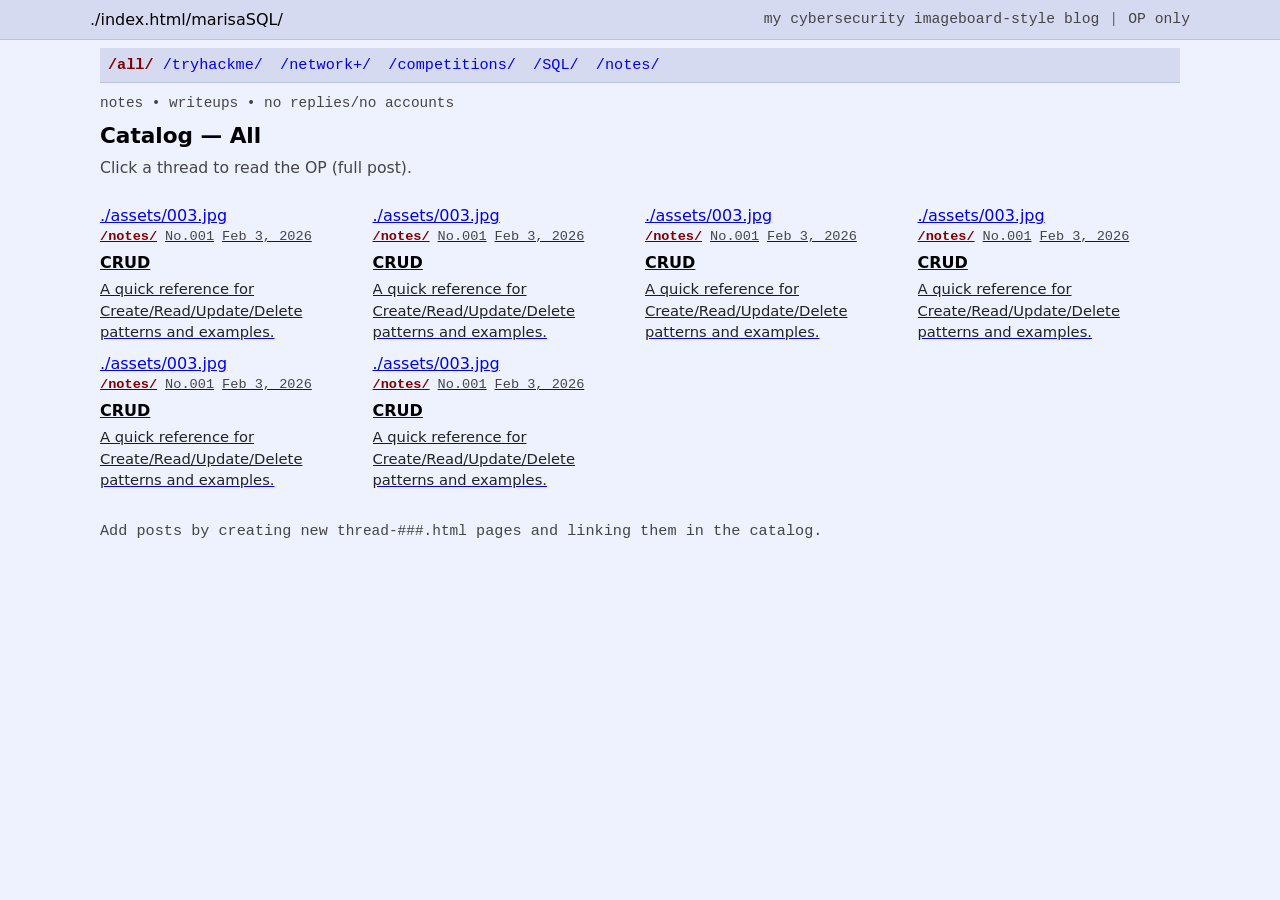
==== docs/index.html @ 268768c4 "Update index.html" ====
<!doctype html>
<html lang="en">
<head>
  <meta charset="utf-8" />
  <meta name="viewport" content="width=device-width, initial-scale=1" />
  <title>/marisaSQL/ — catalog</title>
  <link rel="stylesheet" href="style.css">
</head>

<body>
  <header class="topbar">
    <div class="wrap topbar-inner">
      ./index.html/marisaSQL/</a>
      <nav class="nav">
        <span class="muted">my cybersecurity imageboard-style blog</span>
        <span class="sep">|</span>
        <span class="muted">OP only</span>
      </nav>
    </div>
  </header>

  <main class="wrap">
    <div class="boardbar" aria-label="Boards">
      <span class="current">/all/</span>
      <a>/tryhackme/</a>
      <a>/network+/</a>
      <a>/competitions/</a>
      <a>/SQL/</a>
      <a>/notes/</a>
    </div>

    <section class="hero">
      <p class="kicker">notes • writeups • no replies/no accounts</p>
      <h1>Catalog — All</h1>
      <p class="lede">Click a thread to read the OP (full post).</p>
    </section>

    <section class="catalog" aria-label="Thread catalog">

  <a class="card" href="./iv class="thumb">
      ./assets/003.jpg
    </div>

    <div class="card-body">
      <div class="meta">
        <span class="board">/notes/</span>
        <span>No.001</span>
        <span>Feb 3, 2026</span>
      </div>
      
      <h3>CRUD</h3>
      <p>A quick reference for Create/Read/Update/Delete patterns and examples.</p>
    </div>
  </a>

  <a class="card" href="./iv class="thumb">
      ./assets/003.jpg
    </div>

    <div class="card-body">
      <div class="meta">
        <span class="board">/notes/</span>
        <span>No.001</span>
        <span>Feb 3, 2026</span>
      </div>

      <h3>CRUD</h3>
      <p>A quick reference for Create/Read/Update/Delete patterns and examples.</p>
    </div>
  </a>

  <a class="card" href="./iv class="thumb">
      ./assets/003.jpg
    </div>

    <div class="card-body">
      <div class="meta">
        <span class="board">/notes/</span>
        <span>No.001</span>
        <span>Feb 3, 2026</span>
      </div>

      <h3>CRUD</h3>
      <p>A quick reference for Create/Read/Update/Delete patterns and examples.</p>
    </div>
  </a>

  <a class="card" href="./iv class="thumb">
      ./assets/003.jpg
    </div>

    <div class="card-body">
      <div class="meta">
        <span class="board">/notes/</span>
        <span>No.001</span>
        <span>Feb 3, 2026</span>
      </div>

      <h3>CRUD</h3>
      <p>A quick reference for Create/Read/Update/Delete patterns and examples.</p>
    </div>
  </a>

  <a class="card" href="./iv class="thumb">
      ./assets/003.jpg
    </div>

    <div class="card-body">
      <div class="meta">
        <span class="board">/notes/</span>
        <span>No.001</span>
        <span>Feb 3, 2026</span>
      </div>

      <h3>CRUD</h3>
      <p>A quick reference for Create/Read/Update/Delete patterns and examples.</p>
    </div>
  </a>

  <a class="card" href="./iv class="thumb">
      ./assets/003.jpg
    </div>

    <div class="card-body">
      <div class="meta">
        <span class="board">/notes/</span>
        <span>No.001</span>
        <span>Feb 3, 2026</span>
      </div>

      <h3>CRUD</h3>
      <p>A quick reference for Create/Read/Update/Delete patterns and examples.</p>
    </div>
  </a>

</section>
    <footer class="footer">
      <span class="muted">Add posts by creating new <code>thread-###.html</code> pages and linking them in the catalog.</span>
    </footer>
  </main>
</body>
</html>
---- docs/style.css ----
:root{
  /* classic imageboard-ish palette */
  --bg: #eef2ff;        /* page */
  --bar: #d6daf0;       /* header bar */
  --barLine: #b7c5d9;

  --panel: #f0e0d6;     /* OP box */
  --tile: #f7efe9;      /* catalog tile */
  --line: #d9bfb7;

  --fg: #000;
  --muted: #444;

  --accent: #800000;    /* maroon */
  --link: #0000ee;
  --visited: #551a8b;

  --max: 1100px;
  --r: 2px;
  --thumb: 120px;

  --mono: ui-monospace, SFMono-Regular, Menlo, Monaco, Consolas, "Liberation Mono", monospace;
  --sans: system-ui, -apple-system, Segoe UI, Roboto, Arial, sans-serif;
}

*{ box-sizing: border-box; }

body{
  margin: 0;
  background: var(--bg);
  color: var(--fg);
  font-family: var(--sans);
  line-height: 1.45;
}

.wrap{
  max-width: var(--max);
  margin: 0 auto;
  padding: 0 10px;
}

/* classic links */
a{ color: var(--link); }
a:visited{ color: var(--visited); }
a:hover{ color: var(--accent); }

.muted{ color: var(--muted); }
.sep{ color: #667; }

code{
  font-family: var(--mono);
  font-size: 0.95em;
}

/* ==============
   Top bar
   ============== */
.topbar{
  background: var(--bar);
  border-bottom: 1px solid var(--barLine);
}
.topbar-inner{
  display: flex;
  justify-content: space-between;
  align-items: center;
  padding: 8px 0;
  gap: 10px;
}
.brand{
  font-weight: 800;
  letter-spacing: .5px;
  text-decoration: none;
  color: var(--fg);
}
.nav{
  display: flex;
  gap: 10px;
  align-items: center;
  flex-wrap: wrap;
  font-family: var(--mono);
  font-size: 0.92rem;
}

/* ==============
   Board bar (the “filter”)
   ============== */
.boardbar{
  background: var(--bar);
  border-bottom: 1px solid var(--barLine);
  padding: 6px 8px;
  margin-top: 8px;
  font-family: var(--mono);
  font-size: 0.95rem;
}
.boardbar a{
  text-decoration: none;
  margin-right: 8px;
}
.boardbar .current{
  color: var(--accent);
  font-weight: 700;
}

/* ==============
   Hero (compact)
   ============== */
.hero{
  padding: 10px 0 6px;
}
.kicker{
  font-family: var(--mono);
  font-size: 0.9rem;
  color: var(--muted);
  margin: 0 0 6px;
}
.hero h1{
  font-size: 1.35rem;
  margin: 0 0 6px;
  font-weight: 800;
}
.lede{
  margin: 0 0 8px;
  color: var(--muted);
  font-size: 0.98rem;
}

/* ==============
   Catalog (4 tiles/row desktop)
   ============== */
.catalog{
  padding: 10px 0 20px;
  display: grid;
  gap: 10px;
  grid-template-columns: 1fr; /* mobile default */
}

@media (min-width: 980px){
  .catalog{
    grid-template-columns: repeat(4, minmax(0, 1fr)); /* 4 tiles */
  }
}

@media (min-width: 620px) and (max-width: 979px){
  .catalog{
    grid-template-columns: repeat(2, minmax(0, 1fr)); /* tablet */
  }
}
``

/* thread tile */
.card{
  display: flex;
  gap: 8px;

  background: var(--tile);
  border: 1px solid var(--line);
  border-radius: var(--r);
  padding: 8px;

  text-decoration: none;
  color: var(--fg);
}

.card:hover{
  outline: 1px dashed var(--accent);
  outline-offset: 1px;
}

.thumb{
  width: var(--thumb);
  height: var(--thumb);
  flex: 0 0 auto;
  border: 1px solid var(--line);
  background: #fff;
  display: grid;
  place-items: center;
  overflow: hidden;
}
.thumb img{
  width: 100%;
  height: 100%;
  object-fit: cover;
  display: block;
}

.card-body{ min-width: 0; }

.meta{
  display: flex;
  flex-wrap: wrap;
  gap: 8px;
  align-items: center;
  font-family: var(--mono);
  font-size: 0.85rem;
  color: var(--muted);
  margin-bottom: 4px;
}
.board{
  color: var(--accent);
  font-weight: 700;
}

.card h3{
  margin: 0 0 4px;
  font-size: 1rem;
  font-weight: 800;
  color: var(--fg);

  display: -webkit-box;
  -webkit-line-clamp: 2;
  -webkit-box-orient: vertical;
  overflow: hidden;
}
.card p{
  margin: 0;
  font-size: 0.92rem;
  color: #222;

  display: -webkit-box;
  -webkit-line-clamp: 3;
  -webkit-box-orient: vertical;
  overflow: hidden;
}

/* ==============
   Thread page (OP-only)
   ============== */
.thread{
  padding: 10px 0 28px;
}

.op{
  background: var(--panel);
  border: 1px solid var(--line);
  border-radius: var(--r);
  overflow: hidden;
}

.op-head{
  padding: 10px;
  border-bottom: 1px solid var(--line);
  background: #f2e3da;
}

.op-head .meta{
  margin: 0 0 6px;
}

.op-head h1{
  margin: 0 0 6px;
  font-size: 1.45rem;
  font-weight: 900;
}

.op-head .lede{
  margin: 0;
  color: #222;
}

.op-media{
  padding: 10px;
  border-bottom: 1px solid var(--line);
  background: #fff;
}
.op-media img{
  max-width: 100%;
  height: auto;
  display: block;
  border: 1px solid var(--line);
}

.op-body{
  padding: 10px 12px;
  color: #111;
}
.op-body h2{
  margin: 14px 0 6px;
  font-size: 1.1rem;
}
.op-body p{
  margin: 0 0 10px;
}
.op-body ul{
  margin: 0 0 10px 18px;
}

.footer{
  padding: 10px 0 20px;
  font-family: var(--mono);
  font-size: 0.95rem;
}

.backline{
  margin-top: 10px;
  font-family: var(--mono);
  font-size: 0.95rem;
}

@media (max-width: 520px){
  :root{ --thumb: 96px; }
}
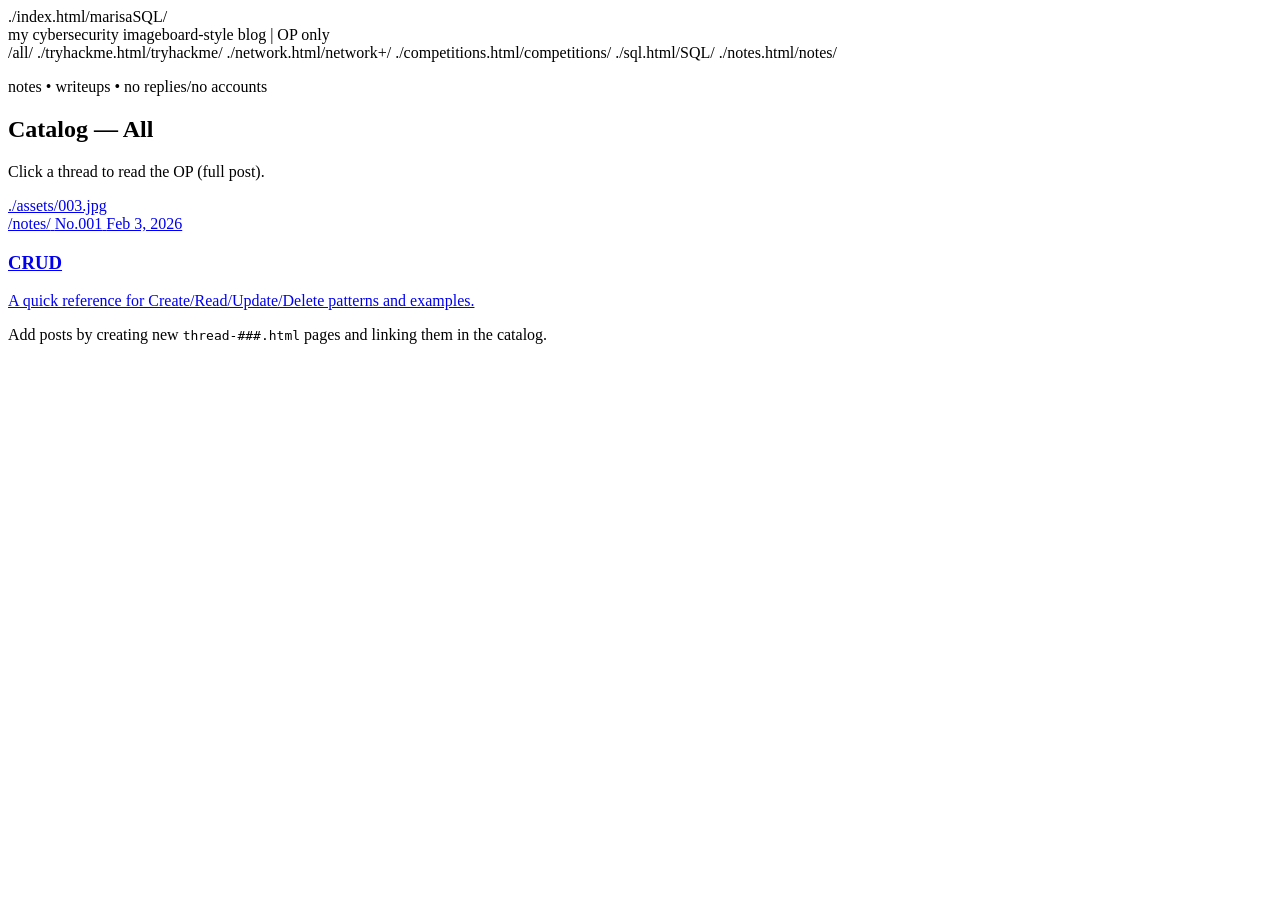
==== commit f06fffe6: "Update index.html" ====
--- a/docs/index.html
+++ b/docs/index.html
@@ -4,13 +4,10 @@
   <meta charset="utf-8" />
   <meta name="viewport" content="width=device-width, initial-scale=1" />
   <title>/marisaSQL/ — catalog</title>
-  <link rel="stylesheet" href="style.css">
-</head>
-
-<body>
-  <header class="topbar">
+  <link rel="stylesheet" href="style.cssass="topbar">
     <div class="wrap topbar-inner">
       ./index.html/marisaSQL/</a>
+
       <nav class="nav">
         <span class="muted">my cybersecurity imageboard-style blog</span>
         <span class="sep">|</span>
@@ -22,11 +19,11 @@
   <main class="wrap">
     <div class="boardbar" aria-label="Boards">
       <span class="current">/all/</span>
-      <a>/tryhackme/</a>
-      <a>/network+/</a>
-      <a>/competitions/</a>
-      <a>/SQL/</a>
-      <a>/notes/</a>
+      ./tryhackme.html/tryhackme/</a>
+      ./network.html/network+/</a>
+      ./competitions.html/competitions/</a>
+      ./sql.html/SQL/</a>
+      ./notes.html/notes/</a>
     </div>
 
     <section class="hero">
@@ -36,106 +33,30 @@
     </section>
 
     <section class="catalog" aria-label="Thread catalog">
+      <!-- CARD 1 -->
+      <a class="card" href="./thread-class="thumb">
+          ./assets/003.jpg
+        </div>
 
-  <a class="card" href="./iv class="thumb">
-      ./assets/003.jpg
-    </div>
+        <div class="card-body">
+          <div class="meta">
+            <span class="board">/notes/</span>
+            <span>No.001</span>
+            <span>Feb 3, 2026</span>
+          </div>
 
-    <div class="card-body">
-      <div class="meta">
-        <span class="board">/notes/</span>
-        <span>No.001</span>
-        <span>Feb 3, 2026</span>
-      </div>
-      
-      <h3>CRUD</h3>
-      <p>A quick reference for Create/Read/Update/Delete patterns and examples.</p>
-    </div>
-  </a>
+          <h3>CRUD</h3>
+          <p>A quick reference for Create/Read/Update/Delete patterns and examples.</p>
+        </div>
+      </a>
 
-  <a class="card" href="./iv class="thumb">
-      ./assets/003.jpg
-    </div>
+      <!-- Add more <a class="card" ...> blocks here -->
+    </section>
 
-    <div class="card-body">
-      <div class="meta">
-        <span class="board">/notes/</span>
-        <span>No.001</span>
-        <span>Feb 3, 2026</span>
-      </div>
-
-      <h3>CRUD</h3>
-      <p>A quick reference for Create/Read/Update/Delete patterns and examples.</p>
-    </div>
-  </a>
-
-  <a class="card" href="./iv class="thumb">
-      ./assets/003.jpg
-    </div>
-
-    <div class="card-body">
-      <div class="meta">
-        <span class="board">/notes/</span>
-        <span>No.001</span>
-        <span>Feb 3, 2026</span>
-      </div>
-
-      <h3>CRUD</h3>
-      <p>A quick reference for Create/Read/Update/Delete patterns and examples.</p>
-    </div>
-  </a>
-
-  <a class="card" href="./iv class="thumb">
-      ./assets/003.jpg
-    </div>
-
-    <div class="card-body">
-      <div class="meta">
-        <span class="board">/notes/</span>
-        <span>No.001</span>
-        <span>Feb 3, 2026</span>
-      </div>
-
-      <h3>CRUD</h3>
-      <p>A quick reference for Create/Read/Update/Delete patterns and examples.</p>
-    </div>
-  </a>
-
-  <a class="card" href="./iv class="thumb">
-      ./assets/003.jpg
-    </div>
-
-    <div class="card-body">
-      <div class="meta">
-        <span class="board">/notes/</span>
-        <span>No.001</span>
-        <span>Feb 3, 2026</span>
-      </div>
-
-      <h3>CRUD</h3>
-      <p>A quick reference for Create/Read/Update/Delete patterns and examples.</p>
-    </div>
-  </a>
-
-  <a class="card" href="./iv class="thumb">
-      ./assets/003.jpg
-    </div>
-
-    <div class="card-body">
-      <div class="meta">
-        <span class="board">/notes/</span>
-        <span>No.001</span>
-        <span>Feb 3, 2026</span>
-      </div>
-
-      <h3>CRUD</h3>
-      <p>A quick reference for Create/Read/Update/Delete patterns and examples.</p>
-    </div>
-  </a>
-
-</section>
     <footer class="footer">
-      <span class="muted">Add posts by creating new <code>thread-###.html</code> pages and linking them in the catalog.</span>
+      <span class="muted">
+        Add posts by creating new <code>thread-###.html</code> pages and linking them in the catalog.
+      </span>
     </footer>
   </main>
 </body>
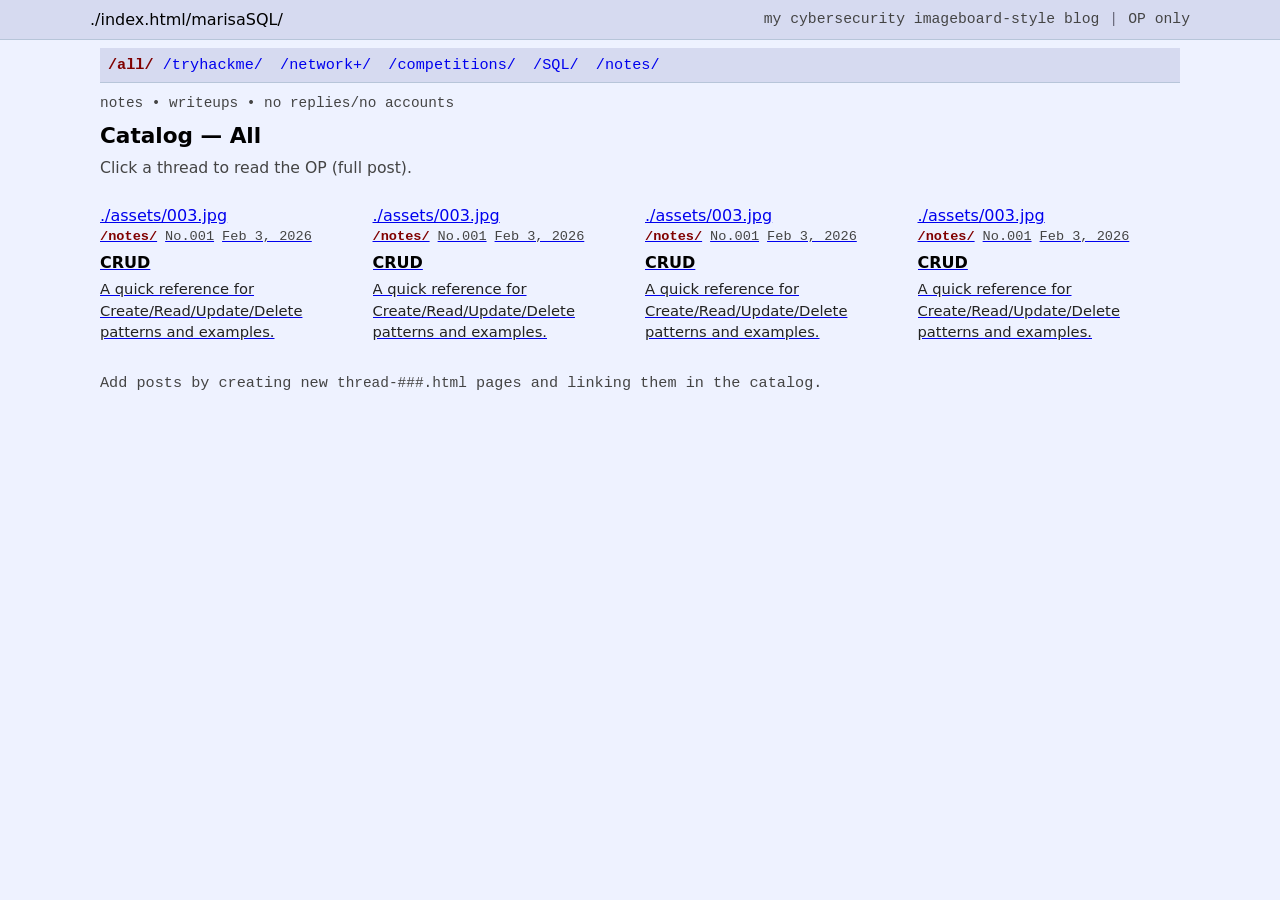
==== commit 77272681: "Update index.html" ====
--- a/docs/index.html
+++ b/docs/index.html
@@ -4,10 +4,13 @@
   <meta charset="utf-8" />
   <meta name="viewport" content="width=device-width, initial-scale=1" />
   <title>/marisaSQL/ — catalog</title>
-  <link rel="stylesheet" href="style.cssass="topbar">
+  <link rel="stylesheet" href="style.css">
+</head>
+
+<body>
+  <header class="topbar">
     <div class="wrap topbar-inner">
       ./index.html/marisaSQL/</a>
-
       <nav class="nav">
         <span class="muted">my cybersecurity imageboard-style blog</span>
         <span class="sep">|</span>
@@ -19,11 +22,11 @@
   <main class="wrap">
     <div class="boardbar" aria-label="Boards">
       <span class="current">/all/</span>
-      ./tryhackme.html/tryhackme/</a>
-      ./network.html/network+/</a>
-      ./competitions.html/competitions/</a>
-      ./sql.html/SQL/</a>
-      ./notes.html/notes/</a>
+      <a>/tryhackme/</a>
+      <a>/network+/</a>
+      <a>/competitions/</a>
+      <a>/SQL/</a>
+      <a>/notes/</a>
     </div>
 
     <section class="hero">
@@ -33,30 +36,77 @@
     </section>
 
     <section class="catalog" aria-label="Thread catalog">
-      <!-- CARD 1 -->
-      <a class="card" href="./thread-class="thumb">
-          ./assets/003.jpg
-        </div>
 
-        <div class="card-body">
-          <div class="meta">
-            <span class="board">/notes/</span>
-            <span>No.001</span>
-            <span>Feb 3, 2026</span>
-          </div>
+  <a class="card" href="./iv class="thumb">
+      ./assets/003.jpg
+    </div>
 
-          <h3>CRUD</h3>
-          <p>A quick reference for Create/Read/Update/Delete patterns and examples.</p>
-        </div>
-      </a>
+    <div class="card-body">
+      <div class="meta">
+        <span class="board">/notes/</span>
+        <span>No.001</span>
+        <span>Feb 3, 2026</span>
+      </div>
 
-      <!-- Add more <a class="card" ...> blocks here -->
-    </section>
+      <h3>CRUD</h3>
+      <p>A quick reference for Create/Read/Update/Delete patterns and examples.</p>
+    </div>
+  </a>
 
+  <!-- Copy/paste more cards here -->
+  <a class="card" href="./iv class="thumb">
+      ./assets/003.jpg
+    </div>
+
+    <div class="card-body">
+      <div class="meta">
+        <span class="board">/notes/</span>
+        <span>No.001</span>
+        <span>Feb 3, 2026</span>
+      </div>
+
+      <h3>CRUD</h3>
+      <p>A quick reference for Create/Read/Update/Delete patterns and examples.</p>
+    </div>
+  </a>
+
+  <a class="card" href="./iv class="thumb">
+      ./assets/003.jpg
+    </div>
+
+    <div class="card-body">
+      <div class="meta">
+        <span class="board">/notes/</span>
+        <span>No.001</span>
+        <span>Feb 3, 2026</span>
+      </div>
+
+      <h3>CRUD</h3>
+      <p>A quick reference for Create/Read/Update/Delete patterns and examples.</p>
+    </div>
+  </a>
+
+  <a class="card" href="./iv class="thumb">
+      ./assets/003.jpg
+    </div>
+
+    <div class="card-body">
+      <div class="meta">
+        <span class="board">/notes/</span>
+        <span>No.001</span>
+        <span>Feb 3, 2026</span>
+      </div>
+
+      <h3>CRUD</h3>
+      <p>A quick reference for Create/Read/Update/Delete patterns and examples.</p>
+    </div>
+  </a>
+
+  
+
+</section>
     <footer class="footer">
-      <span class="muted">
-        Add posts by creating new <code>thread-###.html</code> pages and linking them in the catalog.
-      </span>
+      <span class="muted">Add posts by creating new <code>thread-###.html</code> pages and linking them in the catalog.</span>
     </footer>
   </main>
 </body>
--- a/docs/style.css
+++ b/docs/style.css
@@ -0,0 +1,301 @@
+:root{
+  /* classic imageboard-ish palette */
+  --bg: #eef2ff;        /* page */
+  --bar: #d6daf0;       /* header bar */
+  --barLine: #b7c5d9;
+
+  --panel: #f0e0d6;     /* OP box */
+  --tile: #f7efe9;      /* catalog tile */
+  --line: #d9bfb7;
+
+  --fg: #000;
+  --muted: #444;
+
+  --accent: #800000;    /* maroon */
+  --link: #0000ee;
+  --visited: #551a8b;
+
+  --max: 1100px;
+  --r: 2px;
+  --thumb: 120px;
+
+  --mono: ui-monospace, SFMono-Regular, Menlo, Monaco, Consolas, "Liberation Mono", monospace;
+  --sans: system-ui, -apple-system, Segoe UI, Roboto, Arial, sans-serif;
+}
+
+*{ box-sizing: border-box; }
+
+body{
+  margin: 0;
+  background: var(--bg);
+  color: var(--fg);
+  font-family: var(--sans);
+  line-height: 1.45;
+}
+
+.wrap{
+  max-width: var(--max);
+  margin: 0 auto;
+  padding: 0 10px;
+}
+
+/* classic links */
+a{ color: var(--link); }
+a:visited{ color: var(--visited); }
+a:hover{ color: var(--accent); }
+
+.muted{ color: var(--muted); }
+.sep{ color: #667; }
+
+code{
+  font-family: var(--mono);
+  font-size: 0.95em;
+}
+
+/* ==============
+   Top bar
+   ============== */
+.topbar{
+  background: var(--bar);
+  border-bottom: 1px solid var(--barLine);
+}
+.topbar-inner{
+  display: flex;
+  justify-content: space-between;
+  align-items: center;
+  padding: 8px 0;
+  gap: 10px;
+}
+.brand{
+  font-weight: 800;
+  letter-spacing: .5px;
+  text-decoration: none;
+  color: var(--fg);
+}
+.nav{
+  display: flex;
+  gap: 10px;
+  align-items: center;
+  flex-wrap: wrap;
+  font-family: var(--mono);
+  font-size: 0.92rem;
+}
+
+/* ==============
+   Board bar (the “filter”)
+   ============== */
+.boardbar{
+  background: var(--bar);
+  border-bottom: 1px solid var(--barLine);
+  padding: 6px 8px;
+  margin-top: 8px;
+  font-family: var(--mono);
+  font-size: 0.95rem;
+}
+.boardbar a{
+  text-decoration: none;
+  margin-right: 8px;
+}
+.boardbar .current{
+  color: var(--accent);
+  font-weight: 700;
+}
+
+/* ==============
+   Hero (compact)
+   ============== */
+.hero{
+  padding: 10px 0 6px;
+}
+.kicker{
+  font-family: var(--mono);
+  font-size: 0.9rem;
+  color: var(--muted);
+  margin: 0 0 6px;
+}
+.hero h1{
+  font-size: 1.35rem;
+  margin: 0 0 6px;
+  font-weight: 800;
+}
+.lede{
+  margin: 0 0 8px;
+  color: var(--muted);
+  font-size: 0.98rem;
+}
+
+/* ==============
+   Catalog (4 tiles/row desktop)
+   ============== */
+.catalog{
+  padding: 10px 0 20px;
+  display: grid;
+  gap: 10px;
+  grid-template-columns: 1fr; /* mobile default */
+}
+
+@media (min-width: 980px){
+  .catalog{
+    grid-template-columns: repeat(4, minmax(0, 1fr)); /* 4 tiles */
+  }
+}
+
+@media (min-width: 620px) and (max-width: 979px){
+  .catalog{
+    grid-template-columns: repeat(2, minmax(0, 1fr)); /* tablet */
+  }
+}
+``
+
+/* thread tile */
+.card{
+  display: flex;
+  gap: 8px;
+
+  background: var(--tile);
+  border: 1px solid var(--line);
+  border-radius: var(--r);
+  padding: 8px;
+
+  text-decoration: none;
+  color: var(--fg);
+}
+
+.card:hover{
+  outline: 1px dashed var(--accent);
+  outline-offset: 1px;
+}
+
+.thumb{
+  width: var(--thumb);
+  height: var(--thumb);
+  flex: 0 0 auto;
+  border: 1px solid var(--line);
+  background: #fff;
+  display: grid;
+  place-items: center;
+  overflow: hidden;
+}
+.thumb img{
+  width: 100%;
+  height: 100%;
+  object-fit: cover;
+  display: block;
+}
+
+.card-body{ min-width: 0; }
+
+.meta{
+  display: flex;
+  flex-wrap: wrap;
+  gap: 8px;
+  align-items: center;
+  font-family: var(--mono);
+  font-size: 0.85rem;
+  color: var(--muted);
+  margin-bottom: 4px;
+}
+.board{
+  color: var(--accent);
+  font-weight: 700;
+}
+
+.card h3{
+  margin: 0 0 4px;
+  font-size: 1rem;
+  font-weight: 800;
+  color: var(--fg);
+
+  display: -webkit-box;
+  -webkit-line-clamp: 2;
+  -webkit-box-orient: vertical;
+  overflow: hidden;
+}
+.card p{
+  margin: 0;
+  font-size: 0.92rem;
+  color: #222;
+
+  display: -webkit-box;
+  -webkit-line-clamp: 3;
+  -webkit-box-orient: vertical;
+  overflow: hidden;
+}
+
+/* ==============
+   Thread page (OP-only)
+   ============== */
+.thread{
+  padding: 10px 0 28px;
+}
+
+.op{
+  background: var(--panel);
+  border: 1px solid var(--line);
+  border-radius: var(--r);
+  overflow: hidden;
+}
+
+.op-head{
+  padding: 10px;
+  border-bottom: 1px solid var(--line);
+  background: #f2e3da;
+}
+
+.op-head .meta{
+  margin: 0 0 6px;
+}
+
+.op-head h1{
+  margin: 0 0 6px;
+  font-size: 1.45rem;
+  font-weight: 900;
+}
+
+.op-head .lede{
+  margin: 0;
+  color: #222;
+}
+
+.op-media{
+  padding: 10px;
+  border-bottom: 1px solid var(--line);
+  background: #fff;
+}
+.op-media img{
+  max-width: 100%;
+  height: auto;
+  display: block;
+  border: 1px solid var(--line);
+}
+
+.op-body{
+  padding: 10px 12px;
+  color: #111;
+}
+.op-body h2{
+  margin: 14px 0 6px;
+  font-size: 1.1rem;
+}
+.op-body p{
+  margin: 0 0 10px;
+}
+.op-body ul{
+  margin: 0 0 10px 18px;
+}
+
+.footer{
+  padding: 10px 0 20px;
+  font-family: var(--mono);
+  font-size: 0.95rem;
+}
+
+.backline{
+  margin-top: 10px;
+  font-family: var(--mono);
+  font-size: 0.95rem;
+}
+
+@media (max-width: 520px){
+  :root{ --thumb: 96px; }
+}
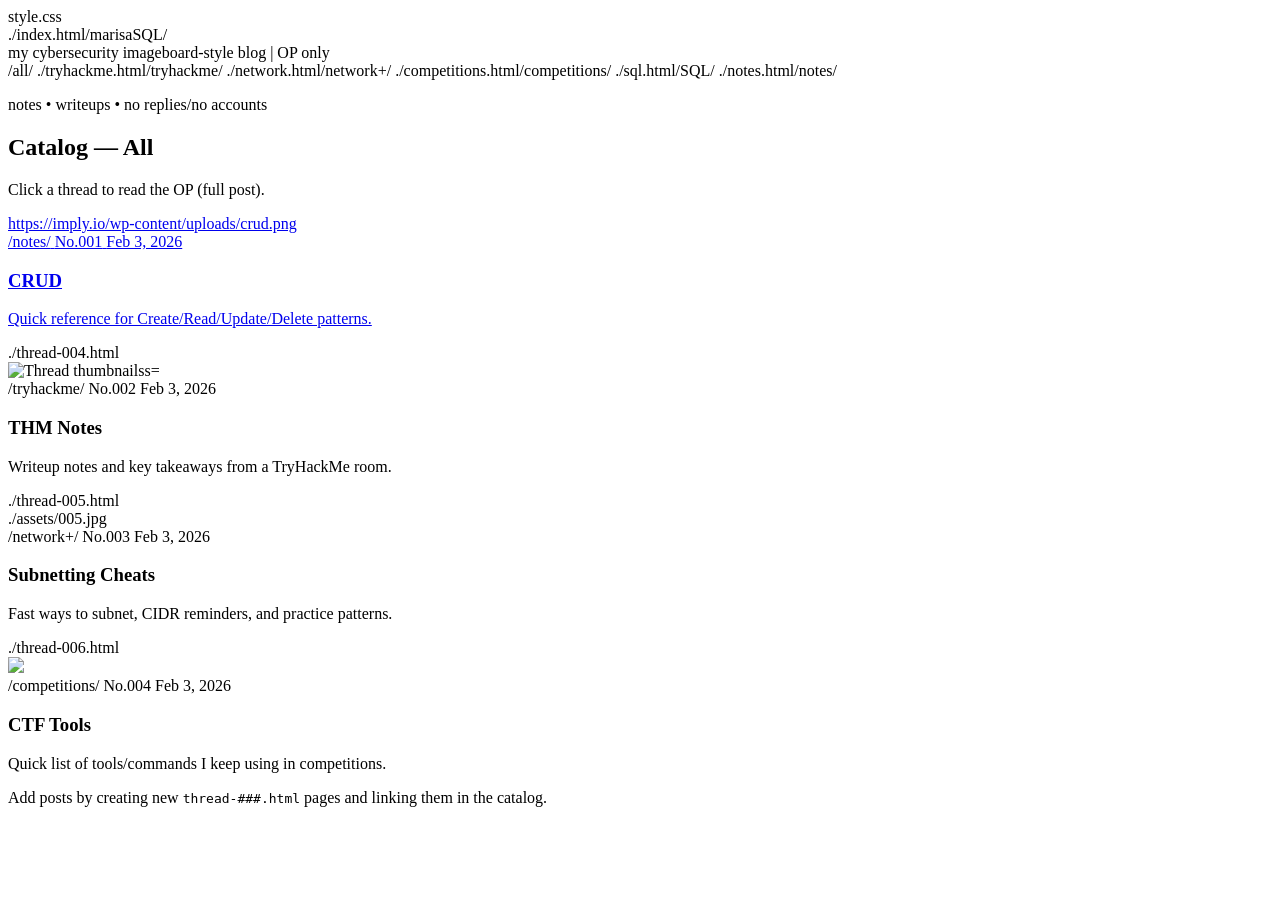
==== commit 64f9a271: "Update index.html" ====
--- a/docs/index.html
+++ b/docs/index.html
@@ -4,13 +4,15 @@
   <meta charset="utf-8" />
   <meta name="viewport" content="width=device-width, initial-scale=1" />
   <title>/marisaSQL/ — catalog</title>
-  <link rel="stylesheet" href="style.css">
+  style.css
 </head>
 
 <body>
+  <!-- Top header bar -->
   <header class="topbar">
     <div class="wrap topbar-inner">
       ./index.html/marisaSQL/</a>
+
       <nav class="nav">
         <span class="muted">my cybersecurity imageboard-style blog</span>
         <span class="sep">|</span>
@@ -20,93 +22,100 @@
   </header>
 
   <main class="wrap">
+    <!-- Board filter bar -->
     <div class="boardbar" aria-label="Boards">
       <span class="current">/all/</span>
-      <a>/tryhackme/</a>
-      <a>/network+/</a>
-      <a>/competitions/</a>
-      <a>/SQL/</a>
-      <a>/notes/</a>
+      <!-- Update these hrefs to match your actual filenames -->
+      ./tryhackme.html/tryhackme/</a>
+      ./network.html/network+/</a>
+      ./competitions.html/competitions/</a>
+      ./sql.html/SQL/</a>
+      ./notes.html/notes/</a>
     </div>
 
+    <!-- Page intro -->
     <section class="hero">
       <p class="kicker">notes • writeups • no replies/no accounts</p>
       <h1>Catalog — All</h1>
       <p class="lede">Click a thread to read the OP (full post).</p>
     </section>
 
+    <!-- Catalog grid -->
     <section class="catalog" aria-label="Thread catalog">
 
-  <a class="card" href="./iv class="thumb">
-      ./assets/003.jpg
-    </div>
+      <!-- CARD 1 -->
+      <a class="card" href="./thread-003ss="thumb">
+          https://imply.io/wp-content/uploads/crud.png
+        </div>
 
-    <div class="card-body">
-      <div class="meta">
-        <span class="board">/notes/</span>
-        <span>No.001</span>
-        <span>Feb 3, 2026</span>
-      </div>
+        <div class="card-body">
+          <div class="meta">
+            <span class="board">/notes/</span>
+            <span>No.001</span>
+            <span>Feb 3, 2026</span>
+          </div>
 
-      <h3>CRUD</h3>
-      <p>A quick reference for Create/Read/Update/Delete patterns and examples.</p>
-    </div>
-  </a>
+          <h3>CRUD</h3>
+          <p>Quick reference for Create/Read/Update/Delete patterns.</p>
+        </div>
+      </a>
 
-  <!-- Copy/paste more cards here -->
-  <a class="card" href="./iv class="thumb">
-      ./assets/003.jpg
-    </div>
+      <!-- CARD 2 (example placeholder) -->
+      ./thread-004.html
+        <div class="thumb">
+          <img src="./assets/004.jpg" alt="Thread thumbnailss="card-body">
+          <div class="meta">
+            <span class="board">/tryhackme/</span>
+            <span>No.002</span>
+            <span>Feb 3, 2026</span>
+          </div>
 
-    <div class="card-body">
-      <div class="meta">
-        <span class="board">/notes/</span>
-        <span>No.001</span>
-        <span>Feb 3, 2026</span>
-      </div>
+          <h3>THM Notes</h3>
+          <p>Writeup notes and key takeaways from a TryHackMe room.</p>
+        </div>
+      </a>
 
-      <h3>CRUD</h3>
-      <p>A quick reference for Create/Read/Update/Delete patterns and examples.</p>
-    </div>
-  </a>
+      <!-- CARD 3 (example placeholder) -->
+      ./thread-005.html
+        <div class="thumb">
+          ./assets/005.jpg
+        </div>
 
-  <a class="card" href="./iv class="thumb">
-      ./assets/003.jpg
-    </div>
+        <div class="card-body">
+          <div class="meta">
+            <span class="board">/network+/</span>
+            <span>No.003</span>
+            <span>Feb 3, 2026</span>
+          </div>
 
-    <div class="card-body">
-      <div class="meta">
-        <span class="board">/notes/</span>
-        <span>No.001</span>
-        <span>Feb 3, 2026</span>
-      </div>
+          <h3>Subnetting Cheats</h3>
+          <p>Fast ways to subnet, CIDR reminders, and practice patterns.</p>
+        </div>
+      </a>
 
-      <h3>CRUD</h3>
-      <p>A quick reference for Create/Read/Update/Delete patterns and examples.</p>
-    </div>
-  </a>
+      <!-- CARD 4 (example placeholder) -->
+      ./thread-006.html
+        <div class="thumb">
+          <img src="./assets/006.jpg/div>
 
-  <a class="card" href="./iv class="thumb">
-      ./assets/003.jpg
-    </div>
+        <div class="card-body">
+          <div class="meta">
+            <span class="board">/competitions/</span>
+            <span>No.004</span>
+            <span>Feb 3, 2026</span>
+          </div>
 
-    <div class="card-body">
-      <div class="meta">
-        <span class="board">/notes/</span>
-        <span>No.001</span>
-        <span>Feb 3, 2026</span>
-      </div>
+          <h3>CTF Tools</h3>
+          <p>Quick list of tools/commands I keep using in competitions.</p>
+        </div>
+      </a>
 
-      <h3>CRUD</h3>
-      <p>A quick reference for Create/Read/Update/Delete patterns and examples.</p>
-    </div>
-  </a>
+    </section>
 
-  
-
-</section>
     <footer class="footer">
-      <span class="muted">Add posts by creating new <code>thread-###.html</code> pages and linking them in the catalog.</span>
+      <span class="muted">
+        Add posts by creating new <code>thread-###.html</code> pages and linking them in the catalog.
+      </span>
     </footer>
   </main>
 </body>
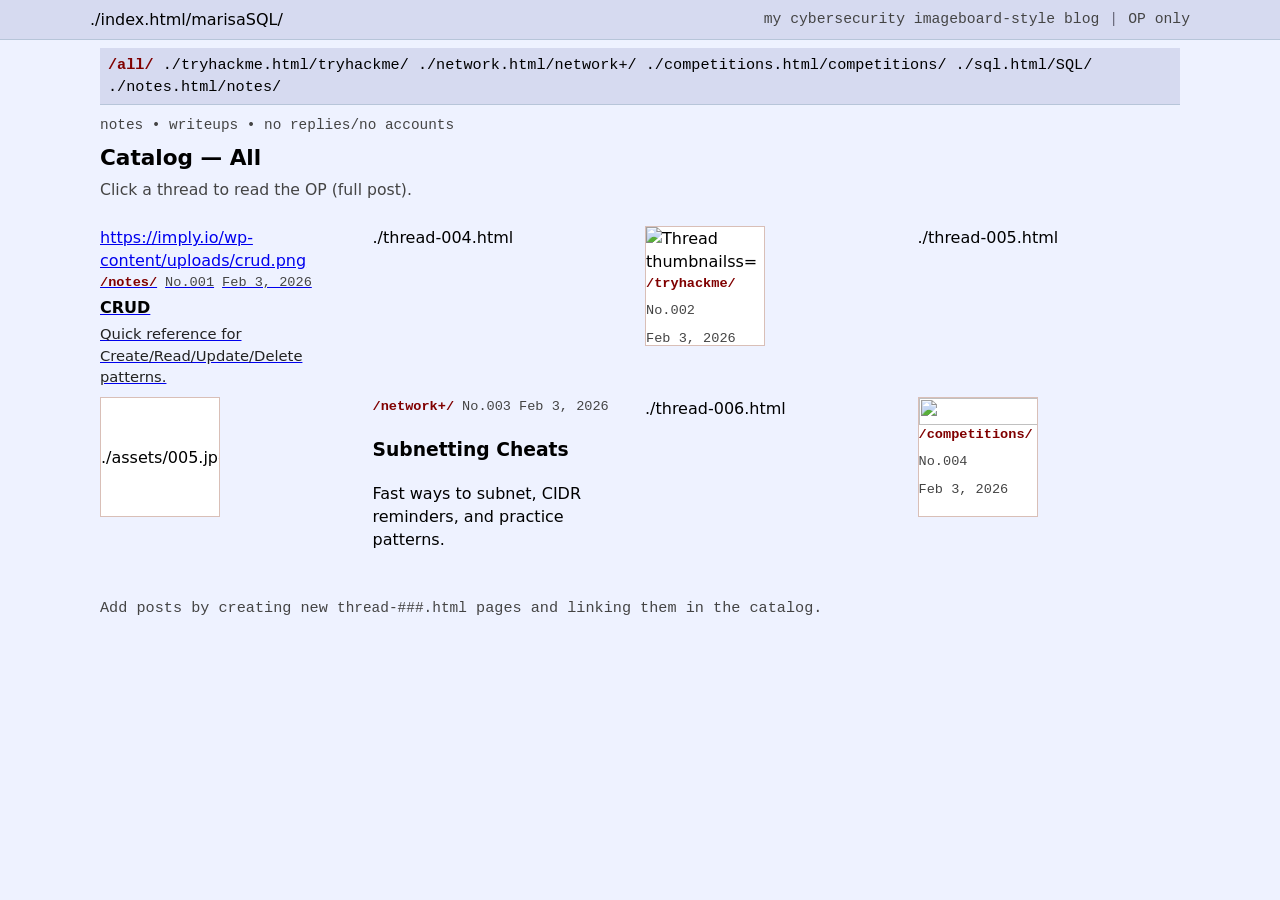
==== commit 2355a378: "Update index.html" ====
--- a/docs/index.html
+++ b/docs/index.html
@@ -4,7 +4,7 @@
   <meta charset="utf-8" />
   <meta name="viewport" content="width=device-width, initial-scale=1" />
   <title>/marisaSQL/ — catalog</title>
-  style.css
+  <link rel="stylesheet" href="style.css">
 </head>
 
 <body>
--- a/docs/style.css
+++ b/docs/style.css
@@ -0,0 +1,301 @@
+:root{
+  /* classic imageboard-ish palette */
+  --bg: #eef2ff;        /* page */
+  --bar: #d6daf0;       /* header bar */
+  --barLine: #b7c5d9;
+
+  --panel: #f0e0d6;     /* OP box */
+  --tile: #f7efe9;      /* catalog tile */
+  --line: #d9bfb7;
+
+  --fg: #000;
+  --muted: #444;
+
+  --accent: #800000;    /* maroon */
+  --link: #0000ee;
+  --visited: #551a8b;
+
+  --max: 1100px;
+  --r: 2px;
+  --thumb: 120px;
+
+  --mono: ui-monospace, SFMono-Regular, Menlo, Monaco, Consolas, "Liberation Mono", monospace;
+  --sans: system-ui, -apple-system, Segoe UI, Roboto, Arial, sans-serif;
+}
+
+*{ box-sizing: border-box; }
+
+body{
+  margin: 0;
+  background: var(--bg);
+  color: var(--fg);
+  font-family: var(--sans);
+  line-height: 1.45;
+}
+
+.wrap{
+  max-width: var(--max);
+  margin: 0 auto;
+  padding: 0 10px;
+}
+
+/* classic links */
+a{ color: var(--link); }
+a:visited{ color: var(--visited); }
+a:hover{ color: var(--accent); }
+
+.muted{ color: var(--muted); }
+.sep{ color: #667; }
+
+code{
+  font-family: var(--mono);
+  font-size: 0.95em;
+}
+
+/* ==============
+   Top bar
+   ============== */
+.topbar{
+  background: var(--bar);
+  border-bottom: 1px solid var(--barLine);
+}
+.topbar-inner{
+  display: flex;
+  justify-content: space-between;
+  align-items: center;
+  padding: 8px 0;
+  gap: 10px;
+}
+.brand{
+  font-weight: 800;
+  letter-spacing: .5px;
+  text-decoration: none;
+  color: var(--fg);
+}
+.nav{
+  display: flex;
+  gap: 10px;
+  align-items: center;
+  flex-wrap: wrap;
+  font-family: var(--mono);
+  font-size: 0.92rem;
+}
+
+/* ==============
+   Board bar (the “filter”)
+   ============== */
+.boardbar{
+  background: var(--bar);
+  border-bottom: 1px solid var(--barLine);
+  padding: 6px 8px;
+  margin-top: 8px;
+  font-family: var(--mono);
+  font-size: 0.95rem;
+}
+.boardbar a{
+  text-decoration: none;
+  margin-right: 8px;
+}
+.boardbar .current{
+  color: var(--accent);
+  font-weight: 700;
+}
+
+/* ==============
+   Hero (compact)
+   ============== */
+.hero{
+  padding: 10px 0 6px;
+}
+.kicker{
+  font-family: var(--mono);
+  font-size: 0.9rem;
+  color: var(--muted);
+  margin: 0 0 6px;
+}
+.hero h1{
+  font-size: 1.35rem;
+  margin: 0 0 6px;
+  font-weight: 800;
+}
+.lede{
+  margin: 0 0 8px;
+  color: var(--muted);
+  font-size: 0.98rem;
+}
+
+/* ==============
+   Catalog (4 tiles/row desktop)
+   ============== */
+.catalog{
+  padding: 10px 0 20px;
+  display: grid;
+  gap: 10px;
+  grid-template-columns: 1fr; /* mobile default */
+}
+
+@media (min-width: 980px){
+  .catalog{
+    grid-template-columns: repeat(4, minmax(0, 1fr)); /* 4 tiles */
+  }
+}
+
+@media (min-width: 620px) and (max-width: 979px){
+  .catalog{
+    grid-template-columns: repeat(2, minmax(0, 1fr)); /* tablet */
+  }
+}
+``
+
+/* thread tile */
+.card{
+  display: flex;
+  gap: 8px;
+
+  background: var(--tile);
+  border: 1px solid var(--line);
+  border-radius: var(--r);
+  padding: 8px;
+
+  text-decoration: none;
+  color: var(--fg);
+}
+
+.card:hover{
+  outline: 1px dashed var(--accent);
+  outline-offset: 1px;
+}
+
+.thumb{
+  width: var(--thumb);
+  height: var(--thumb);
+  flex: 0 0 auto;
+  border: 1px solid var(--line);
+  background: #fff;
+  display: grid;
+  place-items: center;
+  overflow: hidden;
+}
+.thumb img{
+  width: 100%;
+  height: 100%;
+  object-fit: cover;
+  display: block;
+}
+
+.card-body{ min-width: 0; }
+
+.meta{
+  display: flex;
+  flex-wrap: wrap;
+  gap: 8px;
+  align-items: center;
+  font-family: var(--mono);
+  font-size: 0.85rem;
+  color: var(--muted);
+  margin-bottom: 4px;
+}
+.board{
+  color: var(--accent);
+  font-weight: 700;
+}
+
+.card h3{
+  margin: 0 0 4px;
+  font-size: 1rem;
+  font-weight: 800;
+  color: var(--fg);
+
+  display: -webkit-box;
+  -webkit-line-clamp: 2;
+  -webkit-box-orient: vertical;
+  overflow: hidden;
+}
+.card p{
+  margin: 0;
+  font-size: 0.92rem;
+  color: #222;
+
+  display: -webkit-box;
+  -webkit-line-clamp: 3;
+  -webkit-box-orient: vertical;
+  overflow: hidden;
+}
+
+/* ==============
+   Thread page (OP-only)
+   ============== */
+.thread{
+  padding: 10px 0 28px;
+}
+
+.op{
+  background: var(--panel);
+  border: 1px solid var(--line);
+  border-radius: var(--r);
+  overflow: hidden;
+}
+
+.op-head{
+  padding: 10px;
+  border-bottom: 1px solid var(--line);
+  background: #f2e3da;
+}
+
+.op-head .meta{
+  margin: 0 0 6px;
+}
+
+.op-head h1{
+  margin: 0 0 6px;
+  font-size: 1.45rem;
+  font-weight: 900;
+}
+
+.op-head .lede{
+  margin: 0;
+  color: #222;
+}
+
+.op-media{
+  padding: 10px;
+  border-bottom: 1px solid var(--line);
+  background: #fff;
+}
+.op-media img{
+  max-width: 100%;
+  height: auto;
+  display: block;
+  border: 1px solid var(--line);
+}
+
+.op-body{
+  padding: 10px 12px;
+  color: #111;
+}
+.op-body h2{
+  margin: 14px 0 6px;
+  font-size: 1.1rem;
+}
+.op-body p{
+  margin: 0 0 10px;
+}
+.op-body ul{
+  margin: 0 0 10px 18px;
+}
+
+.footer{
+  padding: 10px 0 20px;
+  font-family: var(--mono);
+  font-size: 0.95rem;
+}
+
+.backline{
+  margin-top: 10px;
+  font-family: var(--mono);
+  font-size: 0.95rem;
+}
+
+@media (max-width: 520px){
+  :root{ --thumb: 96px; }
+}
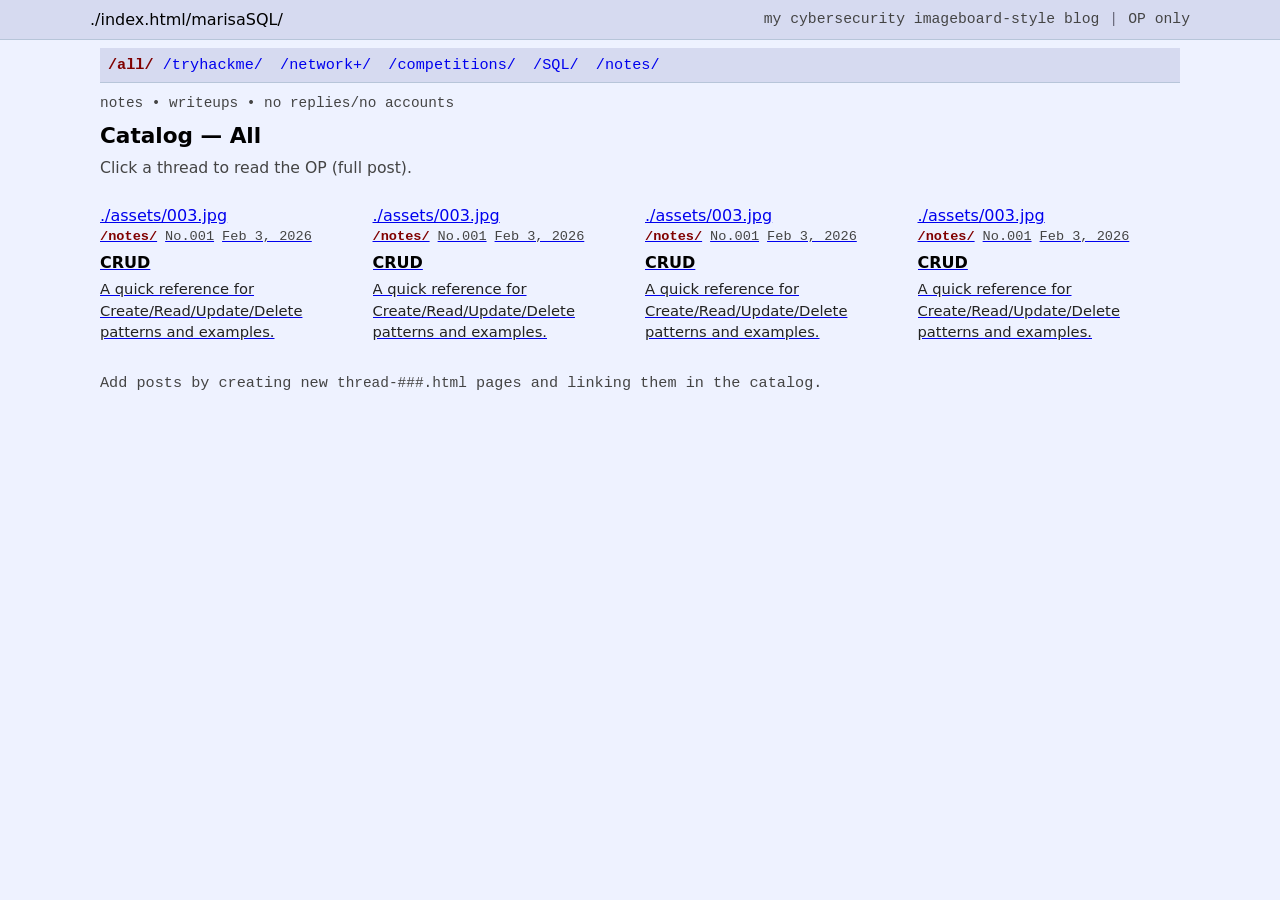
==== commit 8ceb8009: "Update index.html" ====
--- a/docs/index.html
+++ b/docs/index.html
@@ -8,11 +8,9 @@
 </head>
 
 <body>
-  <!-- Top header bar -->
   <header class="topbar">
     <div class="wrap topbar-inner">
       ./index.html/marisaSQL/</a>
-
       <nav class="nav">
         <span class="muted">my cybersecurity imageboard-style blog</span>
         <span class="sep">|</span>
@@ -22,101 +20,94 @@
   </header>
 
   <main class="wrap">
-    <!-- Board filter bar -->
     <div class="boardbar" aria-label="Boards">
       <span class="current">/all/</span>
-      <!-- Update these hrefs to match your actual filenames -->
-      ./tryhackme.html/tryhackme/</a>
-      ./network.html/network+/</a>
-      ./competitions.html/competitions/</a>
-      ./sql.html/SQL/</a>
-      ./notes.html/notes/</a>
+      <a>/tryhackme/</a>
+      <a>/network+/</a>
+      <a>/competitions/</a>
+      <a>/SQL/</a>
+      <a>/notes/</a>
     </div>
 
-    <!-- Page intro -->
     <section class="hero">
       <p class="kicker">notes • writeups • no replies/no accounts</p>
       <h1>Catalog — All</h1>
       <p class="lede">Click a thread to read the OP (full post).</p>
     </section>
 
-    <!-- Catalog grid -->
     <section class="catalog" aria-label="Thread catalog">
 
-      <!-- CARD 1 -->
-      <a class="card" href="./thread-003ss="thumb">
-          https://imply.io/wp-content/uploads/crud.png
-        </div>
+  <a class="card" href="./iv class="thumb">
+      ./assets/003.jpg
+    </div>
 
-        <div class="card-body">
-          <div class="meta">
-            <span class="board">/notes/</span>
-            <span>No.001</span>
-            <span>Feb 3, 2026</span>
-          </div>
+    <div class="card-body">
+      <div class="meta">
+        <span class="board">/notes/</span>
+        <span>No.001</span>
+        <span>Feb 3, 2026</span>
+      </div>
 
-          <h3>CRUD</h3>
-          <p>Quick reference for Create/Read/Update/Delete patterns.</p>
-        </div>
-      </a>
+      <h3>CRUD</h3>
+      <p>A quick reference for Create/Read/Update/Delete patterns and examples.</p>
+    </div>
+  </a>
 
-      <!-- CARD 2 (example placeholder) -->
-      ./thread-004.html
-        <div class="thumb">
-          <img src="./assets/004.jpg" alt="Thread thumbnailss="card-body">
-          <div class="meta">
-            <span class="board">/tryhackme/</span>
-            <span>No.002</span>
-            <span>Feb 3, 2026</span>
-          </div>
+  <a class="card" href="./iv class="thumb">
+      ./assets/003.jpg
+    </div>
 
-          <h3>THM Notes</h3>
-          <p>Writeup notes and key takeaways from a TryHackMe room.</p>
-        </div>
-      </a>
+    <div class="card-body">
+      <div class="meta">
+        <span class="board">/notes/</span>
+        <span>No.001</span>
+        <span>Feb 3, 2026</span>
+      </div>
 
-      <!-- CARD 3 (example placeholder) -->
-      ./thread-005.html
-        <div class="thumb">
-          ./assets/005.jpg
-        </div>
+      <h3>CRUD</h3>
+      <p>A quick reference for Create/Read/Update/Delete patterns and examples.</p>
+    </div>
+  </a>
 
-        <div class="card-body">
-          <div class="meta">
-            <span class="board">/network+/</span>
-            <span>No.003</span>
-            <span>Feb 3, 2026</span>
-          </div>
+  <a class="card" href="./iv class="thumb">
+      ./assets/003.jpg
+    </div>
 
-          <h3>Subnetting Cheats</h3>
-          <p>Fast ways to subnet, CIDR reminders, and practice patterns.</p>
-        </div>
-      </a>
+    <div class="card-body">
+      <div class="meta">
+        <span class="board">/notes/</span>
+        <span>No.001</span>
+        <span>Feb 3, 2026</span>
+      </div>
 
-      <!-- CARD 4 (example placeholder) -->
-      ./thread-006.html
-        <div class="thumb">
-          <img src="./assets/006.jpg/div>
+      <h3>CRUD</h3>
+      <p>A quick reference for Create/Read/Update/Delete patterns and examples.</p>
+    </div>
+  </a>
 
-        <div class="card-body">
-          <div class="meta">
-            <span class="board">/competitions/</span>
-            <span>No.004</span>
-            <span>Feb 3, 2026</span>
-          </div>
+  <a class="card" href="./iv class="thumb">
+      ./assets/003.jpg
+    </div>
 
-          <h3>CTF Tools</h3>
-          <p>Quick list of tools/commands I keep using in competitions.</p>
-        </div>
-      </a>
+    <div class="card-body">
+      <div class="meta">
+        <span class="board">/notes/</span>
+        <span>No.001</span>
+        <span>Feb 3, 2026</span>
+      </div>
 
-    </section>
+      <h3>CRUD</h3>
+      <p>A quick reference for Create/Read/Update/Delete patterns and examples.</p>
+    </div>
+  </a>
 
+  
+
+</section>
     <footer class="footer">
-      <span class="muted">
-        Add posts by creating new <code>thread-###.html</code> pages and linking them in the catalog.
-      </span>
+      <span class="muted">Add posts by creating new <code>thread-###.html</code> pages and linking them in the catalog.</span>
     </footer>
   </main>
 </body>
 </html>
+</html>
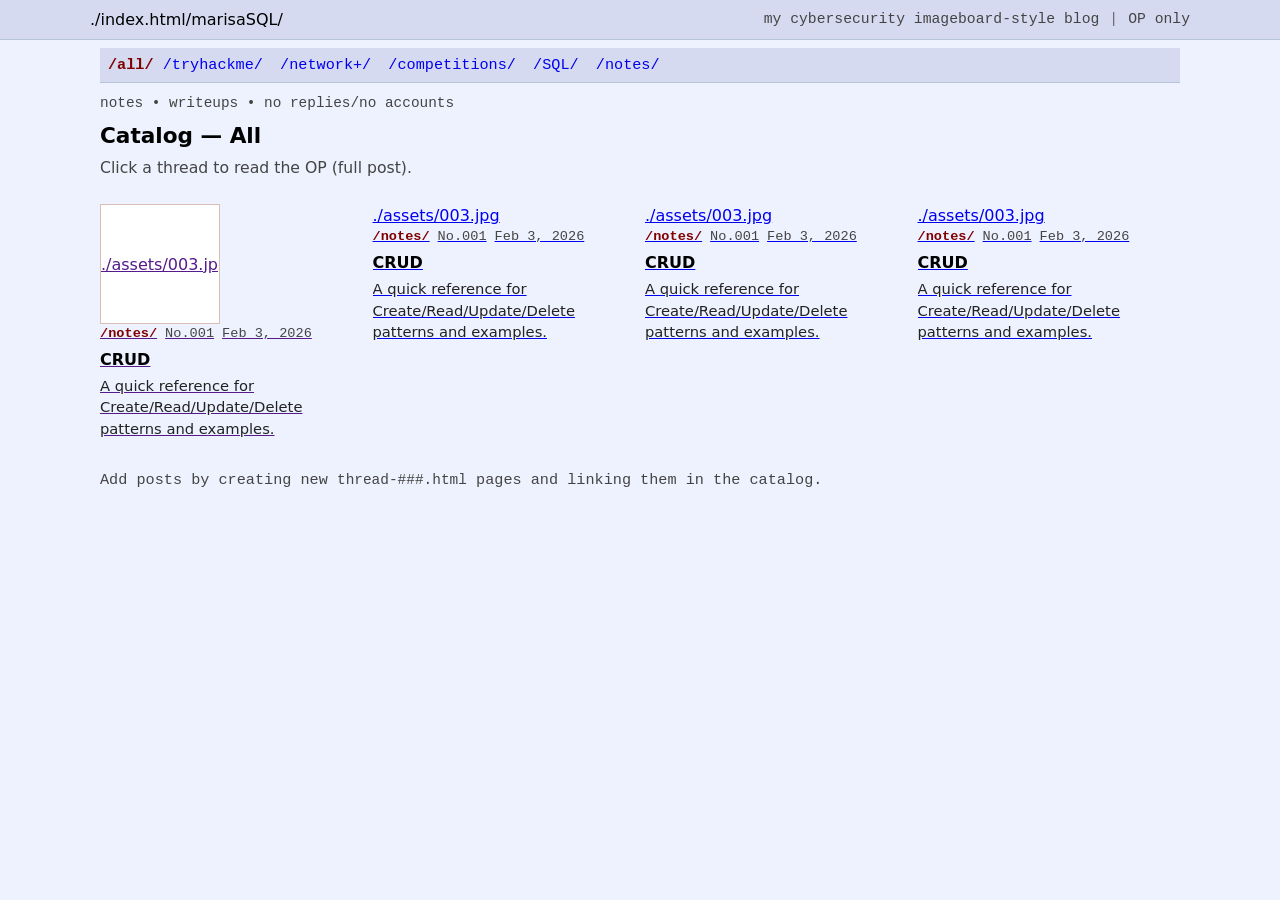
==== commit 22b9c295: "Update index.html" ====
--- a/docs/index.html
+++ b/docs/index.html
@@ -37,7 +37,7 @@
 
     <section class="catalog" aria-label="Thread catalog">
 
-  <a class="card" href="./iv class="thumb">
+  <a class="card" href=""> <div class="thumb">
       ./assets/003.jpg
     </div>
 
